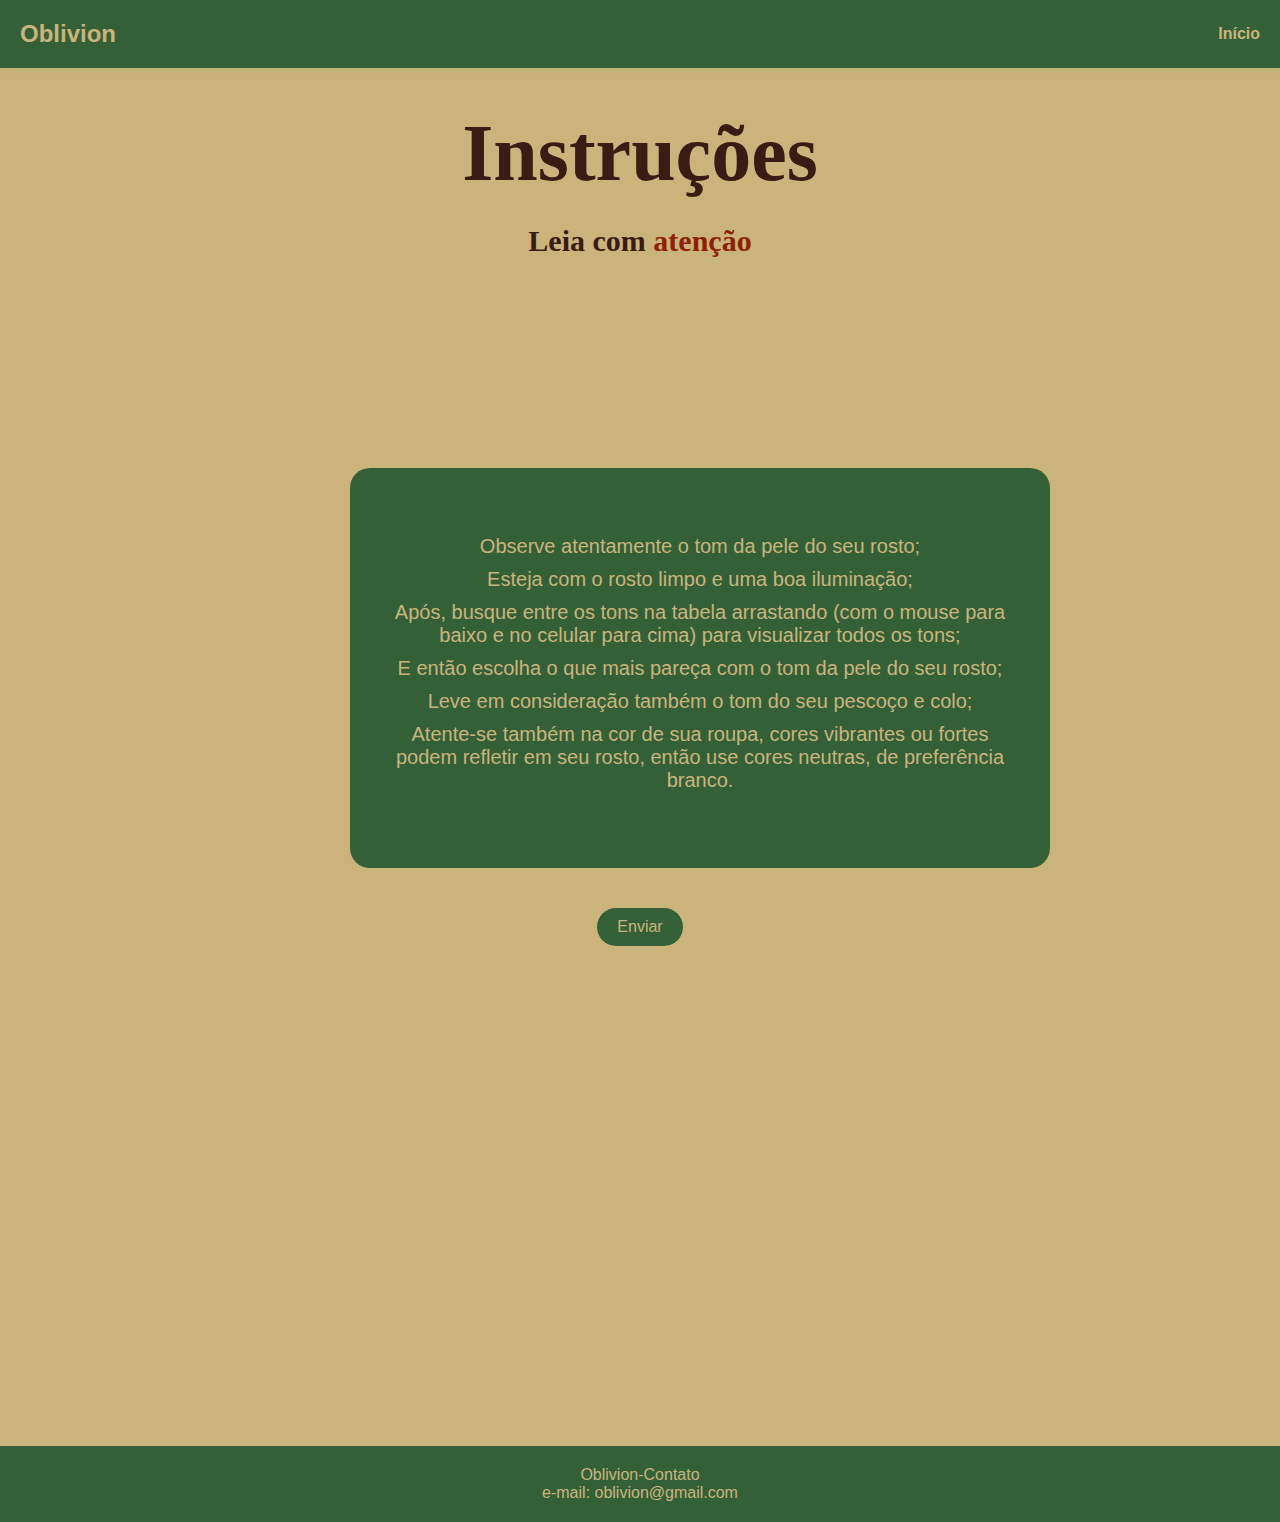
==== 3.html @ 0a664bed "Add files via upload" ====
<!DOCTYPE html>
<html lang="pt-BR">
<head>
    <meta charset="UTF-8">
    <meta name="viewport" content="width=device-width, initial-scale=1.0">
    <title>Eleve sua maquiagem</title>
    <link rel="stylesheet" href="3.css">
</head>
<body>
    <header>
        <div class="name">
            <a href="index.html" class="site-name">Oblivion</a>
        </div>
        <div class="menu">
            <a href="index.html" class="menu-item">Início</a>
        </div>
    </header>
    
    <div class="tutorial">
       <h1>Instruções</h1>
       <h2>Leia com <span class="destaque">atenção</span></h2>
    </div>

    <div class="container">
        <section class="info-box">
            <ul>
                <li>Observe atentamente o tom da pele do seu rosto;</li>
                <li>Esteja com o rosto limpo e uma boa iluminação;</li>
                <li>Após, busque entre os tons na tabela arrastando
                (com o mouse para baixo e no celular para cima)
                 para visualizar todos os tons;</li>
                <li>E então escolha o que mais pareça com o tom da pele do seu rosto;</li>
                <li>Leve em consideração também o tom do seu pescoço e colo;</li>
                <li>Atente-se também na cor de sua roupa, cores vibrantes ou fortes podem refletir em seu rosto, então use cores neutras, de preferência branco.</li>
            </ul>
        </section>
    </div>
    <!--<div class="Upload">
        <label class="picture" tabindex="0" for="picture__input">
            <input type="file" id="picture__input" accept=".jpg, .jpeg, .png" class="picture__input" style="display: none;">
            <span class="picture__image">
                <img id="uploaded-image" src="" alt="Imagem Selecionada" style="display: none;">
                <br>
                Selecione sua foto
            </span>
        </label>
    </div>!-->

    <div class="enviar">
        <a href="exibir.html" class="envio-btn" id="send-btn">Enviar</a>
    </div>

    <footer>
        <div class="footer-content">
            <p>Oblivion-Contato</p>
            <p>e-mail: oblivion@gmail.com</p>
        </div>
    </footer>

    <!--<script>
        // elemento de entrada de arquivo e a imagem a ser exibida
        const input = document.getElementById('picture__input');
        const uploadedImage = document.getElementById('uploaded-image');
        const sendButton = document.getElementById('send-btn');

        // Armazena a imagem carregada no localStorage
        input.addEventListener('change', function() {
            const file = this.files[0];

            if (file) {
                const reader = new FileReader(); // Cria um novo FileReader
                reader.readAsDataURL(file); // Lê o arquivo como URL de dados

                // Quando o carregamento do arquivo for concluído
                reader.onload = function() {
                    uploadedImage.src = this.result; // Define a fonte da imagem como o resultado
                    uploadedImage.style.display = 'block'; // Mostra a imagem

                    // Armazena a imagem no localStorage
                    localStorage.setItem('uploadedImage', this.result);
                }
            }
        });

        // Adiciona um ouvinte de evento para o botão de envio
        sendButton.addEventListener('click', function() {
            if (!localStorage.getItem('uploadedImage')) {
                alert('Por favor, envie uma imagem antes de continuar.');
            }
        });
    </script>!-->
</body>
</html>
---- 3.css ----
* {
    margin: 0;
    padding: 0;
    box-sizing: border-box;
}

body {
    font-family: Arial, sans-serif;
    background-color: #cab47c;
    color: #333;
    overflow-x: hidden;
}

header {
    display: flex;
    justify-content: space-between;
    align-items: center;
    padding: 20px;
    background-color: #346038;
    box-shadow: 0 2px 4px rgba(127, 168, 50, 0.1);
    width: 100%;
    flex-wrap: wrap; /* Para ajustar os itens no header em telas menores */
    justify-content: space-between;
}

.menu {
    display: flex;
    gap: 10px;
    flex-wrap: wrap; /* Permite que o menu ajuste em uma coluna em telas menores */
}

.menu-item {
    text-decoration: none;
    color: #cab47c;
    font-weight: bold;
    transition: color 0.3s;
}

.menu-item:hover {
    color: #346038;
}

.name {
    display: flex;
    gap: 10px;
}

.site-name {
    text-decoration: none;
    color: #cab47c;
    font-weight: bold;
    font-size: 1.5rem;
    transition: color 0.3s;
}

.site-name:hover {
    color: #28502f;
}

/* Seção de Envio de Imagem (Comentado) */
.enviar {
    display: flex;
    justify-content: center;
    width: 100%;
}

.envio-btn {
    text-decoration: none;
    padding: 10px 20px;
    background-color: #346038;
    color: #cab47c;
    border-radius: 20px;
    transition: background-color 0.3s;
    display: inline-flex;
    justify-content: center;
    font-size: 1rem;
    transform: translate(0, -500px);
}

.envio-btn:hover {
    background-color: #28502f;
}

footer {
    background-color: #346038;
    color: #cab47c;
    padding: 20px;
    text-align: center;
    position: relative;
    width: 100%;
}

.footer-content p {
    font-size: 1rem;
}

/* Seção Tutorial */
.tutorial {
    padding: 20px;
    min-height: 100vh;
    text-align: center; /* Centralizar o conteúdo */
}

.tutorial h1 {
    font-family: Roboto;
    color: #391C14;
    font-size: 80px;
    font-weight: 1.5rem;
    margin-top: 20px;
}

.tutorial h2 {
    font-family: Roboto;
    color: #391C14;
    font-size: 30px;
    margin-top: 25px;
}

.tutorial h2 .destaque {
    color: #8E2103;  
}

/* Caixa de Informações */
.info-box {
    background-color: #346038;
    padding: 7px 0;
    margin: 20px 0;
    text-align: center;
    border-radius: 20px;
    width: 700px;
    height: 400px;
    transform: translate(50%, -130%);
}

.info-box ul {
    list-style-type: none;  /* Remove os marcadores padrão da lista */
    padding-left: 0;  /* Remove o padding à esquerda */
    padding-top: 60px;
    padding-left: 40px;
    padding-right: 40px;
}

.info-box li {
    margin-bottom: 10px;
    font-size: 20px;
    color: #cab47c;
}

/* Media Query para telas menores (tablet) */
@media (max-width: 768px) {
    header {
        flex-direction: column;
        align-items: flex-start;
        padding: 10px;
    }

    .menu {
        flex-direction: column;
        gap: 5px;
    }

    .site-name {
        font-size: 1.2rem;
    }

    .envio-btn {
        font-size: 0.9rem;
        padding: 8px 16px;
    }

    /* Ajustando os títulos do tutorial para telas menores */
    .tutorial h1 {
        font-size: 40px;
    }

    .tutorial h2 {
        font-size: 24px;
    }

    .info-box {
        width: 90%;
        height: auto;
        transform: translate(0, -100%);  /* Mover mais para cima */
        margin: 10px auto; /* Centralizar e reduzir a margem */
    }

    .info-box ul {
        padding: 30px 20px;
    }

    .info-box li {
        font-size: 18px;
    }

    /* Movendo o botão de envio mais para cima */
    .envio-btn {
        margin-top: 20px; /* Garantir que o botão tenha mais espaço no topo */
    }
}

/* Media Query para telas muito pequenas (celular) */
@media (max-width: 450px) {
    .site-name {
        font-size: 1rem;
    }

    .envio-btn {
        font-size: 0.8rem;
        padding: 6px 12px;
        transform: translate(0, -600px);
    }

    /* Ajustando os títulos para uma tela ainda menor */
    .tutorial h1 {
        font-size: 30px;
        margin-top: 10px;
    }

    .tutorial h2 {
        font-size: 20px;
    }

    .info-box {
        width: 100%;
        height: auto;
        transform: none;
        margin: 0 10px; /* Margem menor */
        padding: 20px 10px; /* Mais espaçamento dentro da caixa */
        transform: translate(0, -700px);
    }

    .info-box ul {
        padding: 20px;
    }

    .info-box li {
        font-size: 16px;
    }
}
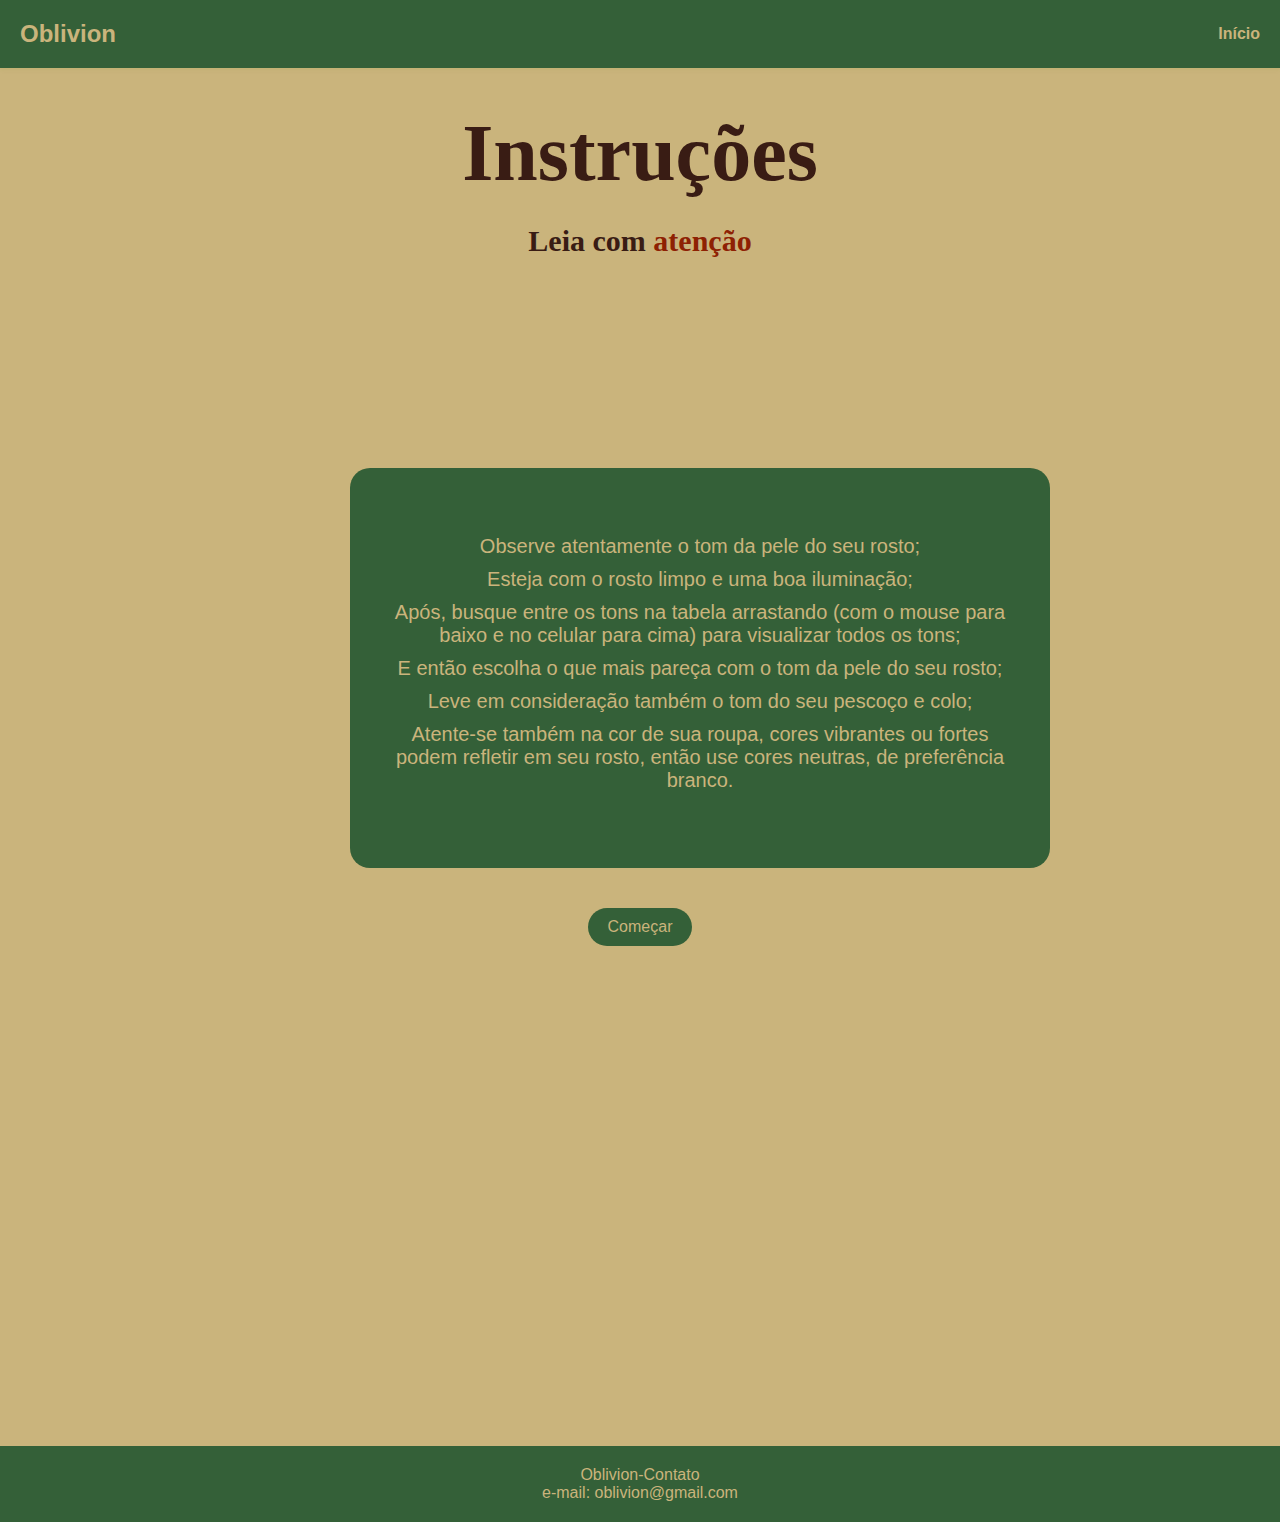
==== commit d2177655: "Update 3.html" ====
--- a/3.html
+++ b/3.html
@@ -47,7 +47,7 @@
     </div>!-->
 
     <div class="enviar">
-        <a href="exibir.html" class="envio-btn" id="send-btn">Enviar</a>
+        <a href="exibir.html" class="envio-btn" id="send-btn">Começar</a>
     </div>
 
     <footer>
@@ -90,4 +90,4 @@
         });
     </script>!-->
 </body>
-</html>+</html>
